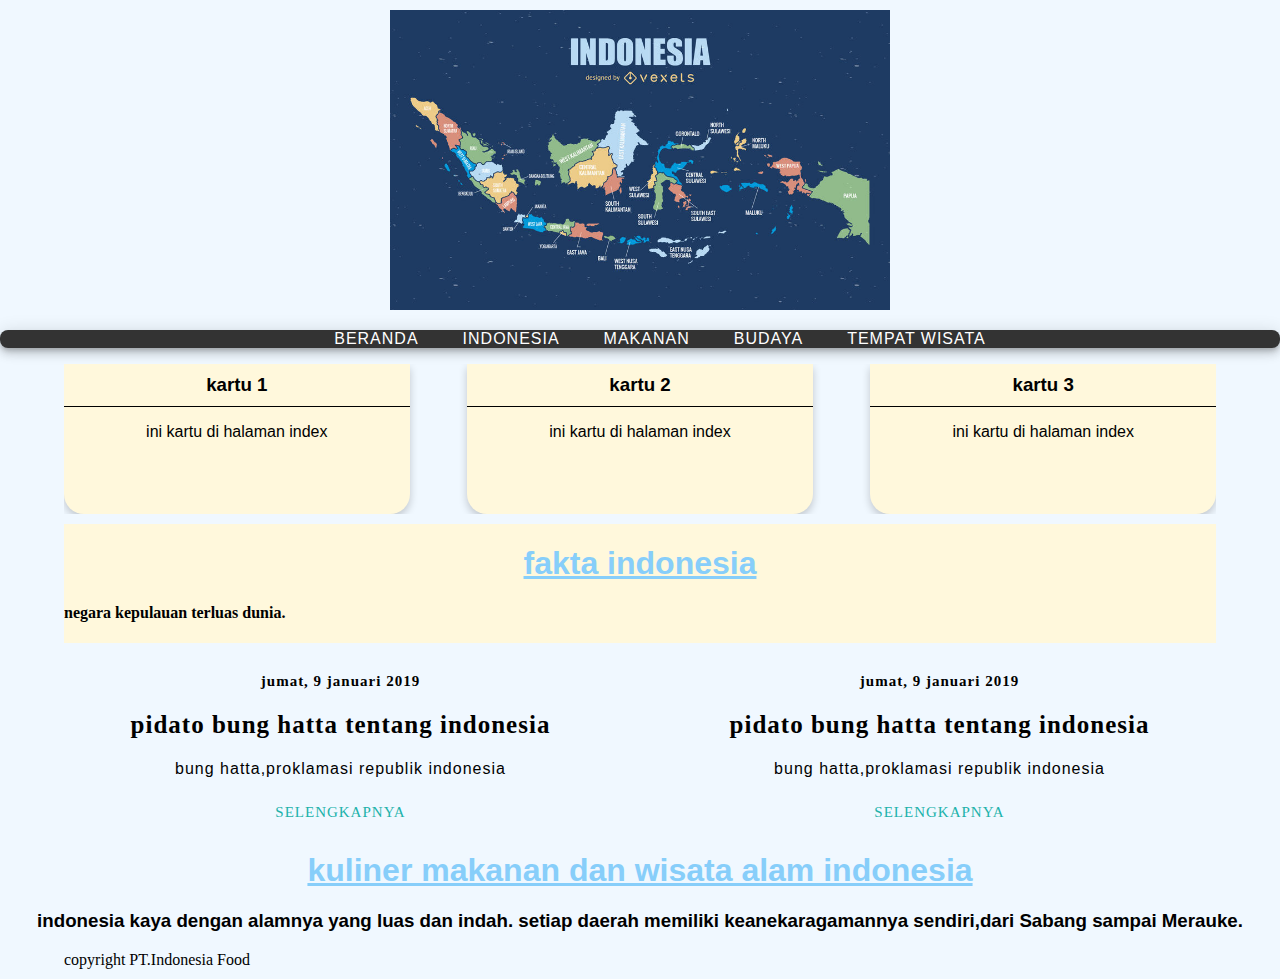
==== index.html @ a19a2309 "Add files via upload" ====
<!DOCTYPE html>
<html lang="en">
        <head>
            <meta charset="UTF-8">
            <meta name="viewport" content="width=device-width, initial-scale=1.0">
            <meta http-equiv="X-UA-Compatible" content="ie=edge">

            <title>kuliner dan wisata indonesia </title>

            <!--menggunakan dokumen style -begin-->
            <link rel="stylesheet" href="style/main.css">
        </head>
        <body>
           <!--header - begin-->
            <!--logo - begin-->
            <div class="container logo">
                    <img height="300" src ="images/beranda 1.jpg" title="makanan" alt="makanan">
                </div>
                <!--logo - end-->
    
                 <!-- menu link - begin -->  
                 <ul class="menu-header">
                     <li><a href ="index.html">beranda</a></li> 
                     <li><a href = "indonesia.html">indonesia</a></li>  
                     <li><a href = "makanan.html">makanan</a></li>
                     <li><a href = "budaya.html">budaya</a></li>
                     <li><a href = "tempat wisata.html">tempat wisata</a></li>
                 </ul>
                
    
                 <!--menu link - end-->
                 <!--header - end-->

                 <!--jumbotron - begin-->
                 <div class >

                 </div>
                 <!--jumbotron-end-->

                 <!--main content - begin -->
                 <div class = "container cardflex">
                     <div class = "cardhome">
                         <div class = "cardhead">
                             <h3> kartu 1 </h3>
                         </div>
                         <div class= "cardbody">
                             <p>
                                 ini kartu di halaman index
                             </p>

                         </div>
                     </div>
                    <div class = "cardhome">
                        <div class = "cardhead">
                            <h3> kartu 2 </h3>
                        </div>
                        <div class= "cardbody">
                            <p>
                                ini kartu di halaman index
                            </p>

                        </div>
                    </div>
                    <div class = "cardhome">
                        <div class = "cardhead">
                            <h3> kartu 3</h3>
                        </div>
                        <div class= "cardbody">
                            <p>
                                ini kartu di halaman index
                            </p>

                        </div>
                    </div>
                </div>
             <!--main content - end-->

            <!--news - begin-->
            <div class="container section">
                    <h1>fakta indonesia</h1>
                    <h4>
                        negara kepulauan terluas dunia.
                    </h4>
               </div>
               <div class="container cardflex">
                <div class="news-item">
                    <h4>jumat, 9 januari 2019</h4>
                    <h2>pidato bung hatta tentang indonesia</h2>
                    <p>
                        bung hatta,proklamasi republik indonesia
                    </p>
                    <a href="#">selengkapnya</a>
                </div>
                <div class="news-item">
                    <h4>jumat, 9 januari 2019</h4>
                    <h2>pidato bung hatta tentang indonesia</h2>
                    <p>
                        bung hatta,proklamasi republik indonesia
                    </p>
                    <a href="#">selengkapnya</a>
               </div>
               </div>
                   
                 
            
          
            <h1>
                 kuliner makanan dan wisata alam indonesia  
            </h1>
        
    
            <h3>
                 indonesia kaya dengan alamnya yang luas dan indah. setiap daerah 
                 memiliki keanekaragamannya sendiri,dari Sabang sampai Merauke.
                  
            </h3>

            
            <!--footer - begin-->
            <div class="container footer">
                copyright PT.Indonesia Food
            </div>
            <!--footer - end-->



        </body>
</html>
---- style/main.css ----
/*style untuk selector - body */

body{ 
    background-color:aliceblue;
    margin:0px;
}

/* style untuk heading - begin */
 h1 {
     color :lightskyblue;
     font-family : 'Franklin Gothic Medium', 'Arial Narrow', Arial, sans-serif;
     text-decoration: underline;
     text-align: center;
 }
 h3 {
     font-family: Arial, Helvetica, sans-serif;
     text-align: center
 }

 /*style untuk heading -end*/

 /*style untuk link - begin */
 a:link {
     color :yellow;
 }
 a:hover {
     color :gray;
 }
 a:visited {
     color : black;
 }
 /*style untuk link -end */

 /*style berbentuk class - begin*/
 .container{
     background-color: none;
     margin: 10px auto;
     overflow: auto;
     width: 90%; 
 }
 .logo{
     text-align: center;
 }
   
 /*menu header - begin*/
 .menu-header{
     background-color: #333333;
     border-radius: 8px;
     text-align: center;
     box-shadow :
         0 3px 5px -1px   rgba(0, 0, 0, 0.2),
         0 6px 10px 0     rgba(0, 0, 0, 0.14),
         0 1px 18px 0     rgba(0, 0, 0, 0.12);
 }
 .menu-header li {
     display: inline-block;
 }
 .menu-header a {
     font-family: 'Lucida Sans', 'Lucida Sans Regular', 'Lucida Grande', 'Lucida Sans Unicode', Geneva, Verdana, sans-serif;
     text-transform: uppercase;
     color:white;
     text-decoration: none;
     padding: 10px 20px;
     letter-spacing: 1px;
 }
 .menu-header a:hover{
     color:lightcoral;
 }
 .logo{
     text-align: center;
 }
 .jumbotron{
     background-color: white;
     border:solid 1px white;
     border-radius: 8px;
     height: 300px;
 }
 .jumbotron h1{
     margin: 20px 40px;
     font-size: 24px;
     color: yellow;
 }
 .jombotron h3 {
     margin: 20px 40px;
     font-size: 24px;
     color: brown;
 }
 .foooter{
     font-family: Georgia, 'Times New Roman', Times, serif;
     color: grey;
     background-color: burlywood; 
     padding: 10px 0px;
     font-size: 11px;
     text-align: center;
 }
/*style berbentuk class - end*/
/*menu header - end */

/*card home - begin */
.cardhome{
    background-color:cornsilk;
    width: 30%;
    height: 150px;
    border-radius: 0px 0px 20px 20px;
    box-shadow: 0 4px 8px 0 rgba(0, 0, 0, 0.2);
    display: inline-block;
}
.cardhead{
    border-bottom: solid 1px black;
    padding:10px 0px;
}    
.cardhead h3{
   margin: 0px;
   text-align: center;
   font-family: 'Lucida Sans', 'Lucida Sans Regular', 'Lucida Grande', 'Lucida Sans Unicode', Geneva, Verdana, sans-serif;

}
.cardbody{
    padding: 0px;
    text-align: center;
}
.cardbody p{
    font-family: 'Lucida Sans', 'Lucida Sans Regular', 'Lucida Grande', 'Lucida Sans Unicode', Geneva, Verdana, sans-serif;
    font-size: 16px;
}
.cardflex{
    display: flex;
    justify-content: space-between;
}
/*card home - end*/
/*news - begin*/
.news-item{
    background-color: none;
    width:48%;
    display: inline-block;
    text-align: center;
}
.news-item h4{

    font-family: Cambria, Cochin, Georgia, Times, 'Times New Roman', serif;
    font-size: 15px;
    letter-spacing: 1px;
}
.news-item h2{
    font-family:Cambria, Cochin, Georgia, Times, 'Times New Roman', serif;
    font-size: 25px;
    letter-spacing: 1px;
}
.news-item p{
    font-family: 'Lucida Sans', 'Lucida Sans Regular', 'Lucida Grande', 'Lucida Sans Unicode', Geneva, Verdana, sans-serif;
    letter-spacing: 1px;
}
.news-item a{
    display: inline-block;
    background-color:none;
    color:lightseagreen;
    padding: 10px 10px;
    border-radius: 4px;
    font-size: 15px;
    text-transform: uppercase;
    letter-spacing: 1px;
    text-decoration:black;
}
/*news-end*/

.section{
    background-color:cornsilk;
}
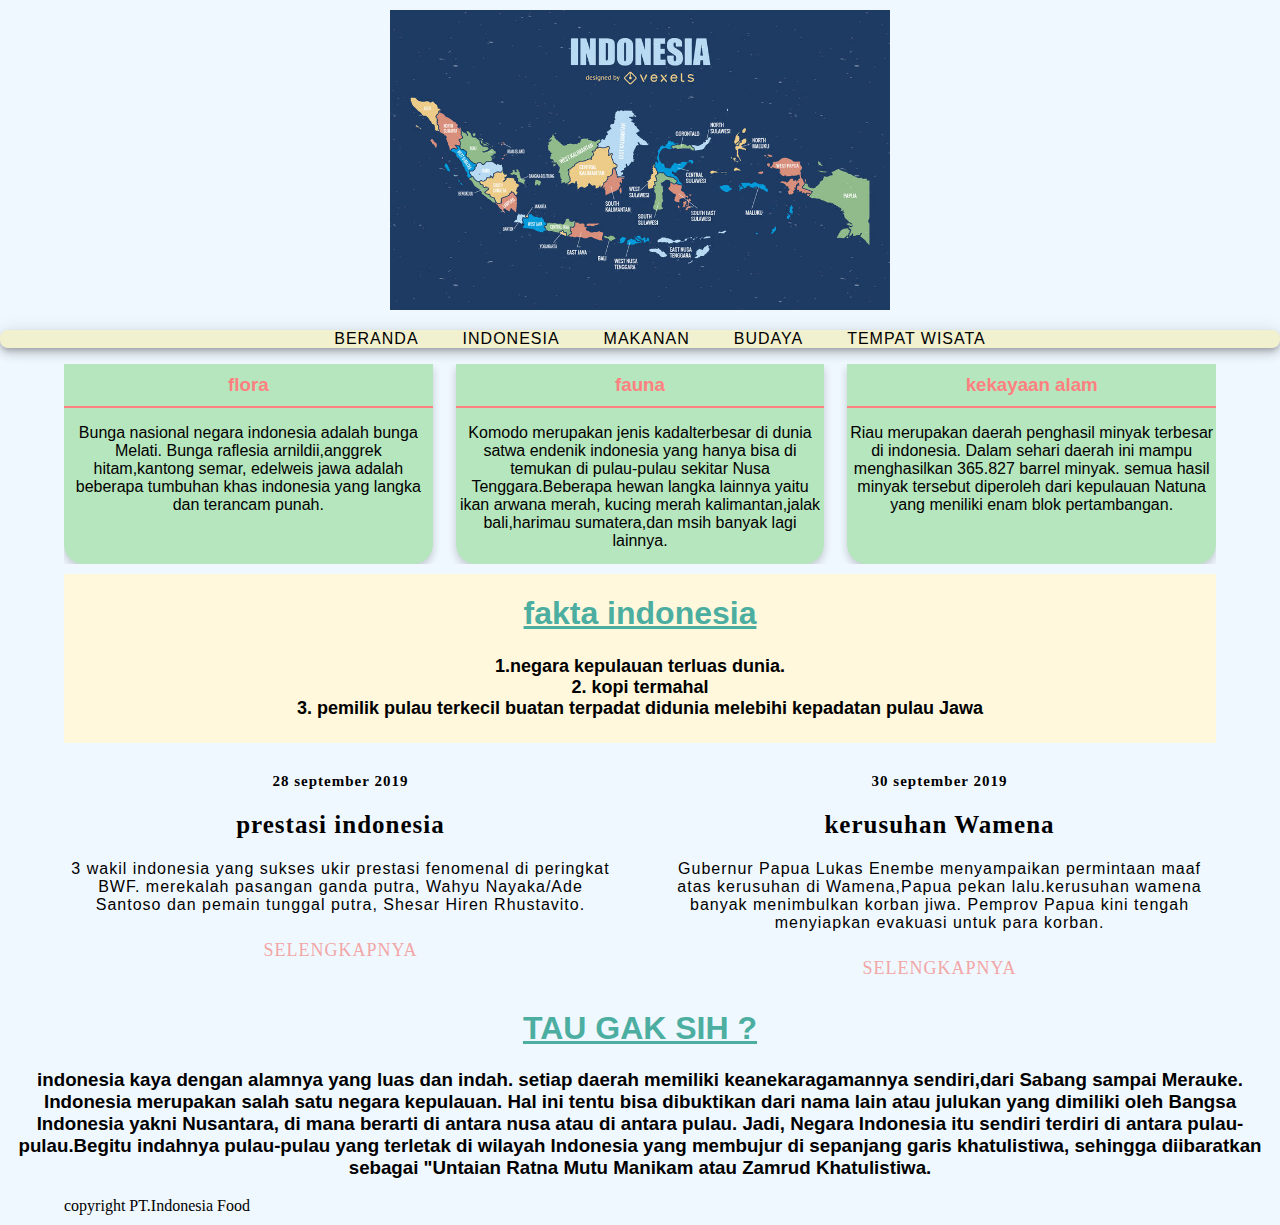
==== commit 879c5a5c: "Add files via upload" ====
--- a/index.html
+++ b/index.html
@@ -5,7 +5,7 @@
             <meta name="viewport" content="width=device-width, initial-scale=1.0">
             <meta http-equiv="X-UA-Compatible" content="ie=edge">
 
-            <title>kuliner dan wisata indonesia </title>
+            <title>TAU GAK SIH</title>
 
             <!--menggunakan dokumen style -begin-->
             <link rel="stylesheet" href="style/main.css">
@@ -41,33 +41,42 @@
                  <div class = "container cardflex">
                      <div class = "cardhome">
                          <div class = "cardhead">
-                             <h3> kartu 1 </h3>
+                             <h3> flora </h3>
                          </div>
                          <div class= "cardbody">
                              <p>
-                                 ini kartu di halaman index
+                                Bunga nasional negara indonesia adalah bunga Melati.
+                                Bunga raflesia arnildii,anggrek hitam,kantong semar,
+                                edelweis jawa adalah beberapa tumbuhan khas indonesia yang 
+                                langka dan terancam punah.
                              </p>
 
                          </div>
                      </div>
                     <div class = "cardhome">
                         <div class = "cardhead">
-                            <h3> kartu 2 </h3>
+                            <h3> fauna </h3>
                         </div>
                         <div class= "cardbody">
                             <p>
-                                ini kartu di halaman index
+                              Komodo merupakan jenis kadalterbesar di dunia satwa endenik
+                              indonesia yang hanya bisa di temukan di pulau-pulau sekitar
+                              Nusa Tenggara.Beberapa hewan langka lainnya yaitu ikan arwana merah,
+                              kucing merah kalimantan,jalak bali,harimau sumatera,dan msih banyak lagi lainnya. 
                             </p>
 
                         </div>
                     </div>
                     <div class = "cardhome">
                         <div class = "cardhead">
-                            <h3> kartu 3</h3>
+                            <h3> kekayaan alam</h3>
                         </div>
                         <div class= "cardbody">
                             <p>
-                                ini kartu di halaman index
+                               Riau merupakan daerah penghasil minyak terbesar di indonesia.
+                               Dalam sehari daerah ini mampu menghasilkan 365.827 barrel minyak.
+                               semua hasil minyak tersebut diperoleh dari kepulauan Natuna yang
+                               meniliki enam blok pertambangan.
                             </p>
 
                         </div>
@@ -79,23 +88,32 @@
             <div class="container section">
                     <h1>fakta indonesia</h1>
                     <h4>
-                        negara kepulauan terluas dunia.
+                        1.negara kepulauan terluas dunia.
+                        <br>
+                       2. kopi termahal
+                        <br>
+                        3. pemilik pulau terkecil buatan
+                        terpadat didunia melebihi kepadatan pulau Jawa
                     </h4>
                </div>
                <div class="container cardflex">
                 <div class="news-item">
-                    <h4>jumat, 9 januari 2019</h4>
-                    <h2>pidato bung hatta tentang indonesia</h2>
+                    <h4>28 september 2019</h4>
+                    <h2>prestasi indonesia</h2>
                     <p>
-                        bung hatta,proklamasi republik indonesia
+                        3 wakil indonesia yang sukses ukir prestasi fenomenal di peringkat BWF.
+                        merekalah pasangan ganda putra, Wahyu Nayaka/Ade Santoso dan
+                        pemain tunggal putra, Shesar Hiren Rhustavito.
                     </p>
                     <a href="#">selengkapnya</a>
                 </div>
                 <div class="news-item">
-                    <h4>jumat, 9 januari 2019</h4>
-                    <h2>pidato bung hatta tentang indonesia</h2>
+                    <h4>30 september 2019</h4>
+                    <h2>kerusuhan Wamena</h2>
                     <p>
-                        bung hatta,proklamasi republik indonesia
+                       Gubernur Papua Lukas Enembe menyampaikan permintaan maaf atas 
+                       kerusuhan di Wamena,Papua pekan lalu.kerusuhan wamena banyak menimbulkan korban jiwa.
+                       Pemprov Papua kini tengah menyiapkan evakuasi untuk para korban. 
                     </p>
                     <a href="#">selengkapnya</a>
                </div>
@@ -105,13 +123,20 @@
             
           
             <h1>
-                 kuliner makanan dan wisata alam indonesia  
+                 TAU GAK SIH ?
             </h1>
         
     
             <h3>
                  indonesia kaya dengan alamnya yang luas dan indah. setiap daerah 
                  memiliki keanekaragamannya sendiri,dari Sabang sampai Merauke.
+                 Indonesia merupakan salah satu negara kepulauan. Hal ini tentu
+                 bisa dibuktikan dari nama lain atau julukan yang dimiliki oleh
+                 Bangsa Indonesia yakni Nusantara, di mana berarti di antara nusa atau
+                 di antara pulau. Jadi, Negara Indonesia itu sendiri terdiri di antara
+                 pulau-pulau.Begitu indahnya pulau-pulau yang terletak di wilayah Indonesia yang 
+                 membujur di sepanjang garis khatulistiwa, sehingga diibaratkan
+                 sebagai "Untaian Ratna Mutu Manikam atau Zamrud Khatulistiwa.
                   
             </h3>
 
--- a/style/main.css
+++ b/style/main.css
@@ -7,16 +7,20 @@
 
 /* style untuk heading - begin */
  h1 {
-     color :lightskyblue;
+     color :#4baea0;
      font-family : 'Franklin Gothic Medium', 'Arial Narrow', Arial, sans-serif;
      text-decoration: underline;
      text-align: center;
  }
  h3 {
-     font-family: Arial, Helvetica, sans-serif;
+     font-family: 'Lucida Sans', 'Lucida Sans Regular', 'Lucida Grande', 'Lucida Sans Unicode', Geneva, Verdana, sans-serif;
      text-align: center
  }
-
+ h4{
+     font-family: 'Lucida Sans', 'Lucida Sans Regular', 'Lucida Grande', 'Lucida Sans Unicode', Geneva, Verdana, sans-serif;
+     text-align: center;
+     font-size: 18px;
+ }
  /*style untuk heading -end*/
 
  /*style untuk link - begin */
@@ -27,7 +31,7 @@
      color :gray;
  }
  a:visited {
-     color : black;
+     color :#f1f0cf;
  }
  /*style untuk link -end */
 
@@ -44,7 +48,7 @@
    
  /*menu header - begin*/
  .menu-header{
-     background-color: #333333;
+     background-color: #f1f0cf;
      border-radius: 8px;
      text-align: center;
      box-shadow :
@@ -58,13 +62,13 @@
  .menu-header a {
      font-family: 'Lucida Sans', 'Lucida Sans Regular', 'Lucida Grande', 'Lucida Sans Unicode', Geneva, Verdana, sans-serif;
      text-transform: uppercase;
-     color:white;
+     color:black;
      text-decoration: none;
      padding: 10px 20px;
      letter-spacing: 1px;
  }
  .menu-header a:hover{
-     color:lightcoral;
+     color:#ff8080;
  }
  .logo{
      text-align: center;
@@ -98,22 +102,22 @@
 
 /*card home - begin */
 .cardhome{
-    background-color:cornsilk;
-    width: 30%;
-    height: 150px;
+    background-color:#b6e6bd;
+    width: 32%;
+    height: 200px;
     border-radius: 0px 0px 20px 20px;
     box-shadow: 0 4px 8px 0 rgba(0, 0, 0, 0.2);
     display: inline-block;
 }
 .cardhead{
-    border-bottom: solid 1px black;
+    border-bottom: solid 2px #ff8080;
     padding:10px 0px;
 }    
 .cardhead h3{
    margin: 0px;
    text-align: center;
    font-family: 'Lucida Sans', 'Lucida Sans Regular', 'Lucida Grande', 'Lucida Sans Unicode', Geneva, Verdana, sans-serif;
-
+   color:#ff8080;
 }
 .cardbody{
     padding: 0px;
@@ -153,18 +157,19 @@
 .news-item a{
     display: inline-block;
     background-color:none;
-    color:lightseagreen;
+    color:#f2a6a6;
     padding: 10px 10px;
     border-radius: 4px;
-    font-size: 15px;
+    font-family: Georgia, 'Times New Roman', Times, serif;
+    font-size: 18px;
     text-transform: uppercase;
     letter-spacing: 1px;
-    text-decoration:black;
+    text-decoration:none;
 }
 /*news-end*/
 
 .section{
     background-color:cornsilk;
 }
+  
     
-    
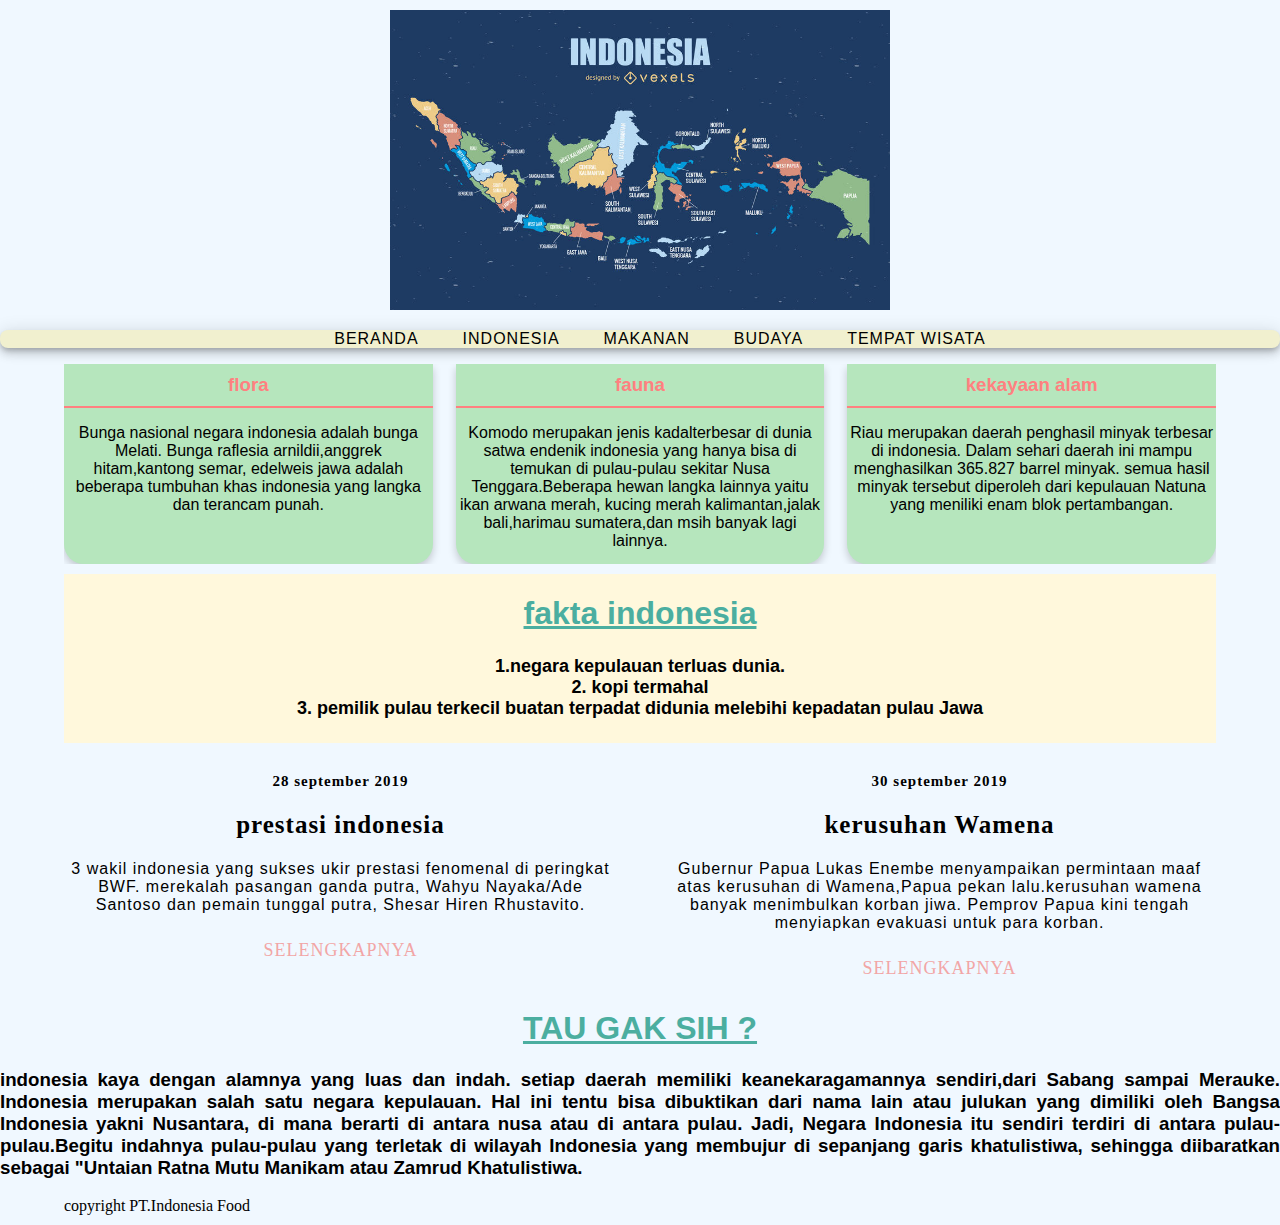
==== commit 157e8e21: "Add files via upload" ====
--- a/index.html
+++ b/index.html
@@ -7,6 +7,8 @@
 
             <title>TAU GAK SIH</title>
 
+            
+
             <!--menggunakan dokumen style -begin-->
             <link rel="stylesheet" href="style/main.css">
         </head>
@@ -14,7 +16,7 @@
            <!--header - begin-->
             <!--logo - begin-->
             <div class="container logo">
-                    <img height="300" src ="images/beranda 1.jpg" title="makanan" alt="makanan">
+                    <img height="300" src ="images/beranda 1.jpg" title="indonesia" alt="indonesia">
                 </div>
                 <!--logo - end-->
     
--- a/style/main.css
+++ b/style/main.css
@@ -14,7 +14,7 @@
  }
  h3 {
      font-family: 'Lucida Sans', 'Lucida Sans Regular', 'Lucida Grande', 'Lucida Sans Unicode', Geneva, Verdana, sans-serif;
-     text-align: center
+     text-align: justify;
  }
  h4{
      font-family: 'Lucida Sans', 'Lucida Sans Regular', 'Lucida Grande', 'Lucida Sans Unicode', Geneva, Verdana, sans-serif;
@@ -171,5 +171,18 @@
 .section{
     background-color:cornsilk;
 }
-  
+/*content - begin*/
+.content{
+    margin: 10px,20px;
+}
+.content h3{
+    background-color: none;
+    margin: 10px;
+    text-align: justify;
+    font-size: 20px;
+}
+.content p{
+    margin: 10px;
+}
+/*content - end */
     
